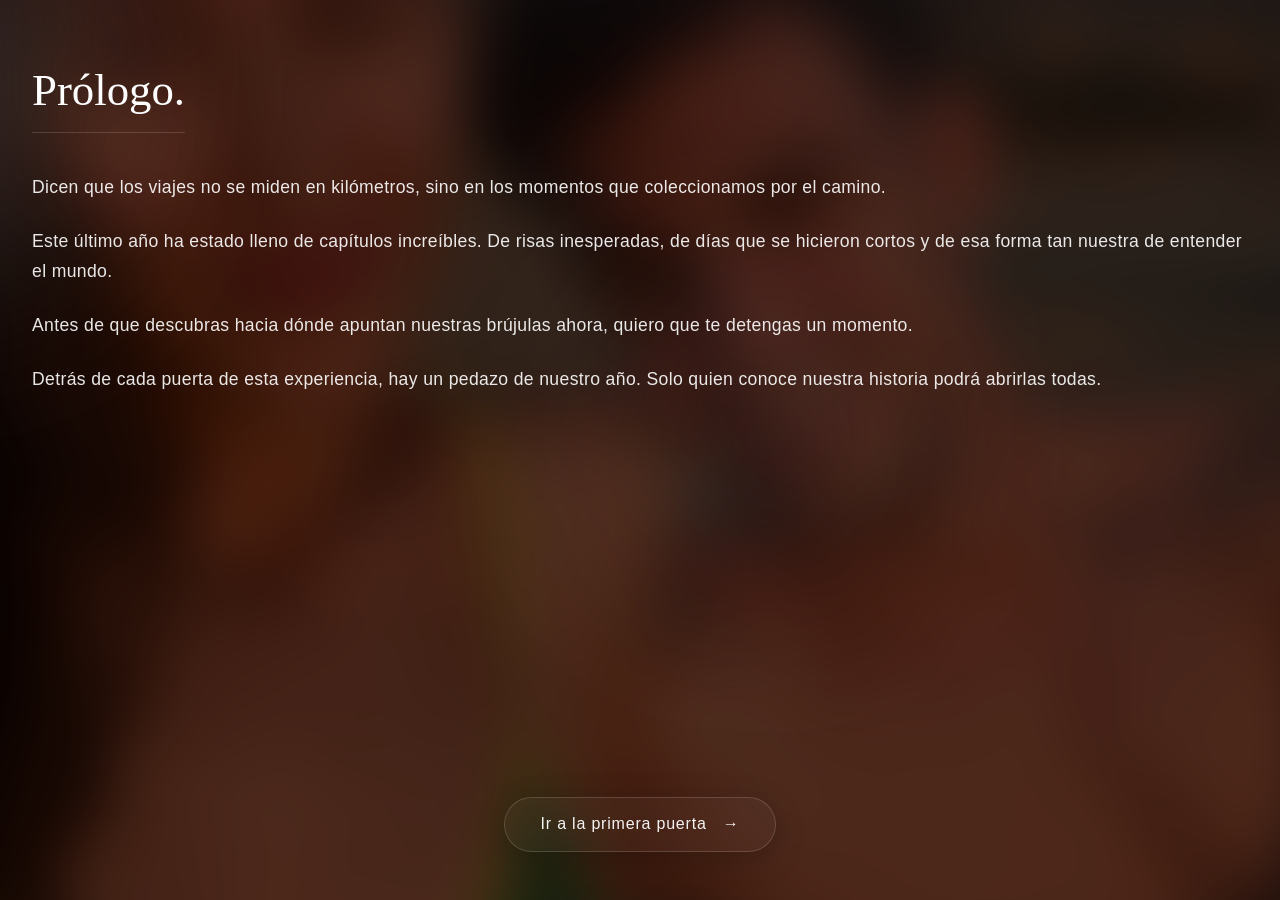
==== carta.html @ d42a5d88 "Gift" ====
<!DOCTYPE html>
<html lang="es">
<head>
    <meta charset="UTF-8">
    <meta name="viewport" content="width=device-width, initial-scale=1.0, viewport-fit=cover">
    <meta name="theme-color" content="#000000">
    <meta name="apple-mobile-web-app-capable" content="yes">
    <meta name="apple-mobile-web-app-status-bar-style" content="black-translucent">
    <title>Prólogo · Nuestra Historia</title>
    <link rel="stylesheet" href="style.css">
</head>
<body>
    <main id="app-carta" class="app-container">
        
        <!-- FOTOGRAFÍA DE FONDO (Con desenfoque extremo estilo cristal) -->
        <div class="landing-media blur-background" aria-hidden="true">
            <!-- Puedes usar la misma foto de la portada o una nueva -->
            <img class="landing-image" src="assets/photos/cover.jpg" alt="">
        </div>
        
        <div class="landing-base-dark opacity-heavy" aria-hidden="true"></div>

        <!-- LUCES AMBIENTALES -->
        <div class="ambient-lights" aria-hidden="true">
            <div class="light-blob light-1"></div>
            <div class="light-blob light-3"></div>
        </div>

        <!-- =================================================
             CONTENIDO DE LA CARTA
        ================================================== -->
        <section class="letter-section">
            
            <header class="letter-header animate-fade-in-up delay-1">
                <h1 class="letter-title">Prólogo.</h1>
            </header>

            <article class="letter-body">
                <p class="animate-fade-in-up delay-2">
                    Dicen que los viajes no se miden en kilómetros, sino en los momentos que coleccionamos por el camino.
                </p>
                <p class="animate-fade-in-up delay-3">
                    Este último año ha estado lleno de capítulos increíbles. De risas inesperadas, de días que se hicieron cortos y de esa forma tan nuestra de entender el mundo.
                </p>
                <p class="animate-fade-in-up delay-4">
                    Antes de que descubras hacia dónde apuntan nuestras brújulas ahora, quiero que te detengas un momento. 
                </p>
                <p class="animate-fade-in-up delay-5">
                    Detrás de cada puerta de esta experiencia, hay un pedazo de nuestro año. Solo quien conoce nuestra historia podrá abrirlas todas.
                </p>
            </article>

            <footer class="letter-footer animate-fade-in-up delay-6">
                <button id="btn-to-door1" class="continue-button" type="button">
                    <span class="continue-label">Ir a la primera puerta</span>
                    <span class="continue-arrow" aria-hidden="true">→</span>
                </button>
            </footer>

        </section>

    </main>

    <!-- ESTE ES EL SCRIPT INTEGRADO DIRECTAMENTE -->
    <script>
        document.addEventListener("DOMContentLoaded", () => {
            const btnToDoor1 = document.getElementById("btn-to-door1");
            const appContainer = document.getElementById("app-carta");

            if (btnToDoor1) {
                btnToDoor1.addEventListener("click", () => {
                    // Si el móvil tiene vibración, vibra un poquito
                    if (navigator.vibrate) navigator.vibrate(50);
                    
                    // Inicia la transición de salida a negro
                    appContainer.classList.add("fade-out");

                    // Espera 1.2 segundos (lo que dura el fundido) y salta a la Puerta 1
                    setTimeout(() => {
                        window.location.href = "puerta1.html";
                    }, 1200);
                });
            }
        });
    </script>
</body>
</html>
---- style.css ----
/* =================================================
   VARIABLES Y RESET (ESTÉTICA APPLE CLEAN)
================================================== */
:root {
    --color-text: #ffffff;
    --color-text-muted: rgba(255, 255, 255, 0.7);
    
    /* Luces atmosféricas limpias */
    --light-ice: rgba(255, 255, 255, 0.15);
    --light-silver: rgba(200, 210, 230, 0.12);
    --light-midnight: rgba(100, 130, 180, 0.15);
    
    --font-sans: -apple-system, BlinkMacSystemFont, "SF Pro Display", "Helvetica Neue", sans-serif;
    --font-serif: "Playfair Display", "Georgia", serif;
}

* {
    margin: 0;
    padding: 0;
    box-sizing: border-box;
}

body, html {
    width: 100%;
    height: 100%;
    background-color: #000;
    color: var(--color-text);
    font-family: var(--font-sans);
    overflow: hidden;
    -webkit-font-smoothing: antialiased; /* Suavizado de fuente Apple */
    -moz-osx-font-smoothing: grayscale;
}

/* =================================================
   PANTALLA DE PORTADA (LAYOUT)
================================================== */
.landing-screen {
    position: relative;
    width: 100%;
    height: 100vh;
    height: 100dvh;
    display: flex;
    flex-direction: column;
}

/* =================================================
   FONDOS Y EFECTOS
================================================== */
.landing-media {
    position: absolute;
    top: 0; left: 0; width: 100%; height: 100%;
    z-index: 1;
}

.landing-image {
    width: 100%; height: 100%;
    object-fit: cover;
    object-position: center;
    animation: slowZoom 30s ease-out forwards;
}

.landing-base-dark {
    position: absolute;
    top: 0; left: 0; width: 100%; height: 100%;
    background-color: rgba(0, 0, 0, 0.55); /* Ligeramente más oscuro para leer texto largo */
    z-index: 2;
}

/* --- LUCES AMBIENTALES ULTRA-CLEAN --- */
.ambient-lights {
    position: absolute;
    top: 0; left: 0; width: 100%; height: 100%;
    z-index: 3;
    overflow: hidden;
    pointer-events: none;
    mix-blend-mode: screen;
}

.light-blob {
    position: absolute;
    border-radius: 50%;
    filter: blur(100px);
    animation: drift 18s infinite alternate ease-in-out;
}

.light-1 { width: 350px; height: 350px; background: var(--light-ice); top: -10%; left: -20%; animation-delay: 0s; }
.light-2 { width: 450px; height: 450px; background: var(--light-midnight); bottom: -20%; right: -20%; animation-delay: -5s; animation-duration: 22s; }
.light-3 { width: 250px; height: 250px; background: var(--light-silver); top: 35%; left: 50%; animation-delay: -9s; animation-duration: 25s; }

/* Viñeta sutil en los bordes */
.landing-vignette {
    position: absolute;
    top: 0; left: 0; width: 100%; height: 100%;
    z-index: 5;
    background: radial-gradient(circle at center, transparent 30%, rgba(0,0,0,0.85) 150%);
}

/* =================================================
   CONTENIDO (TEXTOS Y BOTÓN)
================================================== */
.landing-content {
    position: relative;
    z-index: 10;
    display: flex;
    flex-direction: column;
    justify-content: space-between;
    height: 100%;
    padding: 4rem 1.5rem 3rem 1.5rem; /* Más aire */
}

/* Cabecera */
.landing-header { text-align: center; }

.landing-date {
    font-size: 0.75rem;
    letter-spacing: 0.4em;
    font-weight: 500;
    color: var(--color-text-muted);
    text-transform: uppercase;
}

/* Centro */
.landing-center {
    text-align: center;
    display: flex;
    flex-direction: column;
    gap: 1.5rem; /* Separación entre el título y el párrafo */
    padding: 0 1rem;
}

.landing-title {
    font-family: var(--font-serif);
    font-size: 4rem;
    font-weight: 400;
    line-height: 1.1;
    letter-spacing: -0.02em;
    color: #ffffff;
    text-shadow: 0 4px 30px rgba(255, 255, 255, 0.3);
}

.landing-message {
    font-size: 1.05rem;
    font-weight: 300;
    line-height: 1.6; /* Interlineado elegante */
    color: rgba(255, 255, 255, 0.85); /* Un blanco apenas apagado para leer bien */
    display: flex;
    flex-direction: column;
    gap: 0.8rem; /* Separación entre los párrafos */
}

/* Botón Glassmorphism Minimalista */
.landing-footer {
    display: flex;
    justify-content: center;
}

.continue-button {
    background: rgba(255, 255, 255, 0.03);
    backdrop-filter: blur(25px);
    -webkit-backdrop-filter: blur(25px);
    border: 0.5px solid rgba(255, 255, 255, 0.15);
    border-radius: 40px;
    padding: 1.1rem 2.2rem;
    color: rgba(255,255,255,0.95);
    font-size: 1rem;
    font-weight: 400;
    letter-spacing: 0.05em;
    display: flex;
    align-items: center;
    gap: 1rem;
    cursor: pointer;
    transition: all 0.4s cubic-bezier(0.25, 1, 0.5, 1);
    outline: none;
    box-shadow: 0 8px 32px rgba(0,0,0,0.2);
}

.continue-button:active {
    transform: scale(0.95);
    background: rgba(255, 255, 255, 0.08);
}

.continue-arrow {
    transition: transform 0.4s cubic-bezier(0.25, 1, 0.5, 1);
    font-weight: 300;
}

.continue-button:hover .continue-arrow {
    transform: translateX(6px);
}

/* =================================================
   SISTEMA DE ANIMACIONES ESCALONADAS
================================================== */
.animate-fade-in-up {
    opacity: 0;
    transform: translateY(20px);
    animation: fadeInUp 1.2s cubic-bezier(0.25, 1, 0.5, 1) forwards;
}

.delay-1 { animation-delay: 0.3s; }
.delay-2 { animation-delay: 0.7s; }
.delay-3 { animation-delay: 1.2s; }
.delay-4 { animation-delay: 1.8s; }

@keyframes fadeInUp {
    from { opacity: 0; filter: blur(4px); transform: translateY(20px); }
    to { opacity: 1; filter: blur(0); transform: translateY(0); }
}

@keyframes slowZoom {
    from { transform: scale(1); }
    to { transform: scale(1.1); }
}

@keyframes drift {
    0% { transform: translate(0, 0) scale(1); }
    33% { transform: translate(5%, 8%) scale(1.05); }
    66% { transform: translate(-5%, -5%) scale(0.95); }
    100% { transform: translate(3%, -8%) scale(1.02); }
}

/* Transición de salida JS */
.fade-out {
    opacity: 0 !important;
    transition: opacity 1.2s ease-out;
}

/* =================================================
   CLASES PARA CAMBIO DE PANTALLAS (NUEVO)
================================================== */
.hidden {
    display: none !important;
}

.fade-out-fast {
    opacity: 0 !important;
    filter: blur(10px);
    transition: opacity 0.8s ease-out, filter 0.8s ease-out;
}

/* =================================================
   PANTALLA DE LA CARTA (AÑADIR AL FINAL DEL CSS)
================================================== */
.app-container {
    width: 100%;
    height: 100vh;
    height: 100dvh;
    position: relative;
    overflow: hidden;
}

/* Efecto cristal ultra-difuminado para el fondo de la carta */
.blur-background {
    filter: blur(25px);
    transform: scale(1.1); /* Escalar para evitar bordes transparentes por el blur */
}

.opacity-heavy {
    background-color: rgba(0, 0, 0, 0.7) !important; /* Más oscuro para leer bien */
}

/* Estructura de la carta */
.letter-section {
    position: relative;
    z-index: 10;
    display: flex;
    flex-direction: column;
    height: 100%;
    padding: 4rem 1.5rem 3rem 1.5rem;
    overflow-y: auto; /* Permite scroll si la carta es muy larga en pantallas pequeñas */
}

/* Título de la carta */
.letter-header {
    margin-bottom: 2.5rem;
    text-align: left; /* Alineado a la izquierda para toque editorial */
    padding-left: 0.5rem;
}

.letter-title {
    font-family: var(--font-serif);
    font-size: 2.8rem;
    font-weight: 400;
    color: #ffffff;
    border-bottom: 1px solid rgba(255, 255, 255, 0.15);
    padding-bottom: 1rem;
    display: inline-block;
}

/* Cuerpo de la carta */
.letter-body {
    display: flex;
    flex-direction: column;
    gap: 1.5rem;
    padding: 0 0.5rem;
    flex-grow: 1; /* Empuja el botón hacia abajo */
}

.letter-body p {
    font-size: 1.1rem;
    font-weight: 300;
    line-height: 1.7;
    color: rgba(255, 255, 255, 0.9);
    letter-spacing: 0.02em;
}

/* Botón de la carta (centrado abajo) */
.letter-footer {
    display: flex;
    justify-content: center;
    padding-top: 2rem;
    margin-top: auto;
}

/* Delays adicionales para los párrafos */
.delay-5 { animation-delay: 2.2s; }
.delay-6 { animation-delay: 2.8s; }

/* =================================================
   ESTILOS DE LAS PUERTAS / ACERTIJOS (AÑADIR AL FINAL)
================================================== */

.door-section {
    position: relative;
    z-index: 10;
    display: flex;
    flex-direction: column;
    justify-content: center;
    height: 100%;
    padding: 3rem 1.5rem;
}

.door-content {
    text-align: center;
    margin-top: auto;
    margin-bottom: auto;
}

.door-number {
    font-size: 0.85rem;
    letter-spacing: 0.2em;
    color: var(--color-text-muted);
    text-transform: uppercase;
    margin-bottom: 1rem;
}

.door-title {
    font-family: var(--font-serif);
    font-size: 3rem;
    font-weight: 400;
    line-height: 1.1;
    color: #ffffff;
    margin-bottom: 2rem;
}

.door-question {
    font-size: 1.1rem;
    font-weight: 300;
    line-height: 1.5;
    color: rgba(255, 255, 255, 0.9);
    margin-bottom: 2.5rem;
    padding: 0 1rem;
}

/* El input estilo Apple */
.input-group {
    display: flex;
    flex-direction: column;
    align-items: center;
    gap: 0.8rem;
    width: 100%;
    max-width: 300px;
    margin: 0 auto;
}

.apple-input {
    width: 100%;
    background: rgba(255, 255, 255, 0.05);
    backdrop-filter: blur(15px);
    -webkit-backdrop-filter: blur(15px);
    border: 1px solid rgba(255, 255, 255, 0.3);
    border-radius: 12px;
    padding: 1rem;
    color: #ffffff;
    font-size: 1.1rem;
    text-align: center;
    font-family: var(--font-sans);
    outline: none;
    transition: all 0.3s ease;
}

.apple-input:focus {
    background: rgba(255, 255, 255, 0.1);
    border-color: rgba(255, 255, 255, 0.6);
    box-shadow: 0 0 15px rgba(255, 255, 255, 0.1);
}

.apple-input::placeholder {
    color: rgba(255, 255, 255, 0.4);
}

.error-text {
    font-size: 0.85rem;
    color: #ff6b6b; /* Un rojo coral suave */
    font-weight: 400;
    opacity: 0;
    transition: opacity 0.3s ease;
}

.error-text.show {
    opacity: 1;
}

/* Animación de error (Temblor) */
.shake {
    animation: shake-animation 0.4s cubic-bezier(.36,.07,.19,.97) both;
}

@keyframes shake-animation {
    10%, 90% { transform: translate3d(-1px, 0, 0); }
    20%, 80% { transform: translate3d(2px, 0, 0); }
    30%, 50%, 70% { transform: translate3d(-4px, 0, 0); }
    40%, 60% { transform: translate3d(4px, 0, 0); }
}

.door-footer {
    display: flex;
    justify-content: center;
    padding-bottom: 1rem;
}

/* Para la revelación */
.memory-text {
    font-size: 1.05rem;
    font-weight: 300;
    line-height: 1.6;
    color: #ffffff;
    padding: 1.5rem;
    background: rgba(0, 0, 0, 0.4);
    backdrop-filter: blur(10px);
    border-radius: 16px;
    border: 1px solid rgba(255, 255, 255, 0.1);
    margin-top: 1rem;
}

/* Clases para transiciones mágicas de fondo */
.transition-blur {
    transition: filter 1.5s ease-out;
}

.transition-opacity {
    transition: background-color 1.5s ease-out;
}

.unblurred {
    filter: blur(0px) !important;
}

.opacity-light {
    background-color: rgba(0, 0, 0, 0.2) !important; /* Deja ver la foto perfecta */
}

/* =================================================
   PANTALLA: CINE INMERSIVO ONÍRICO (LAYOUTS HORIZONTALES Y FUNDIDOS)
================================================== */
.memory-screen {
    position: absolute;
    top: 0; left: 0; width: 100%; height: 100%;
    z-index: 20;
    overflow: hidden; 
    background-color: #000;
    animation: fadeIn 1s ease-in forwards;
}

.dynamic-media-container {
    position: absolute;
    top: 0; left: 0; width: 100%; height: 100%;
    z-index: 1;
}

.media-layer {
    position: absolute;
    top: 0; left: 0; width: 100%; height: 100%;
    transition: opacity 2.5s ease-in-out; 
}

.layer-active { opacity: 1; z-index: 2; }
.layer-hidden { opacity: 0; z-index: 1; }

/* Base de la cuadrícula geométrica */
.layout-grid {
    width: 100%; height: 100%;
    display: grid; gap: 0;
    background-color: #000;
}

/* =====================================
   NUEVOS LAYOUTS (SOLO HORIZONTALES)
   ===================================== */
/* 3 Fotos: 1 ancha arriba, 2 abajo (mitad y mitad) */
.layout-3 { grid-template-columns: 1fr 1fr; grid-template-rows: 55% 45%; }
.layout-3 .item-0 { grid-column: 1 / 3; }

/* 3 Fotos Alt: 2 arriba (mitad y mitad), 1 ancha abajo */
.layout-3-alt1 { grid-template-columns: 1fr 1fr; grid-template-rows: 45% 55%; }
.layout-3-alt1 .item-2 { grid-column: 1 / 3; }

/* 2 Fotos: 1 ancha arriba, 1 ancha abajo */
.layout-2 { grid-template-columns: 1fr; grid-template-rows: 50% 50%; }
.layout-2 .item-0, .layout-2 .item-1 { grid-column: 1 / 2; }


/* =====================================
   EFECTO DE FUNDIDO EN BORDES (TRANSPARENCIA TRASLÚCIDA)
   ===================================== */
.media-wrapper {
    position: relative;
    width: 100%;
    height: 100%;
    overflow: hidden;
    /* MAGIA: Hace que los bordes de la foto se vuelvan transparentes suavemente */
    -webkit-mask-image: radial-gradient(ellipse 98% 98% at 50% 50%, black 80%, transparent 100%);
    mask-image: radial-gradient(ellipse 98% 98% at 50% 50%, black 80%, transparent 100%);
}

.media-fit {
    width: 100%; height: 100%;
    object-fit: cover; 
    display: block;
}

.edge-blend {
    position: absolute;
    top: 0; left: 0; width: 100%; height: 100%;
    /* Quitamos el humo negro y ponemos un brillo de cristal traslúcido hiper sutil */
    box-shadow: inset 0 0 20px rgba(255, 255, 255, 0.08); 
    pointer-events: none;
    z-index: 2;
}

/* =====================================
   CAPAS DE TEXTO Y SUPERPOSICIÓN
   ===================================== */
.media-overlay {
    position: absolute;
    top: 0; left: 0; width: 100%; height: 100%;
    background: linear-gradient(
        to bottom, 
        rgba(0,0,0,0.6) 0%, 
        transparent 30%, 
        transparent 60%, 
        rgba(0,0,0,0.85) 100%
    );
    z-index: 10;
    pointer-events: none;
}

.memory-content {
    position: relative;
    z-index: 20;
    display: flex; flex-direction: column;
    height: 100%; padding: 3rem 1.5rem;
}

.text-transition {
    transition: opacity 0.8s ease-in-out;
}

/* =================================================
   PUERTA 2: ESTÉTICA DE CONCIERTO EXAGERADA
================================================== */
/* Luces de neón más opacas y saturadas */
.concert-lights .neon-1 {
    background: rgba(192, 132, 252, 0.45); /* Morado potente */
    width: 450px; height: 450px;
    top: -15%; right: -25%;
    filter: blur(80px);
}
.concert-lights .neon-2 {
    background: rgba(56, 189, 248, 0.4); /* Azul cian eléctrico */
    width: 350px; height: 350px;
    bottom: -15%; left: -20%;
    filter: blur(70px);
}
.concert-lights .neon-3 {
    background: rgba(225, 29, 72, 0.35); /* Rojo rosado fuerte */
    width: 300px; height: 300px;
    top: 40%; left: 35%;
    filter: blur(80px);
}

/* Animaciones de pulso al ritmo de la música para los neones */
.pulse-fast { animation: concertPulse 3s infinite alternate ease-in-out; }
.pulse-slow { animation: concertPulse 5s infinite alternate ease-in-out; }

@keyframes concertPulse {
    0% { transform: scale(0.9) translate(0, 0); opacity: 0.7; }
    50% { transform: scale(1.1) translate(5%, -5%); opacity: 1; }
    100% { transform: scale(0.95) translate(-5%, 5%); opacity: 0.8; }
}

/* Efecto Láser / Focos cruzando la pantalla */
.laser-beam {
    position: absolute;
    width: 250%;
    height: 40px;
    background: linear-gradient(90deg, transparent, rgba(255,255,255,0.4), rgba(192,132,252,0.8), transparent);
    filter: blur(8px);
    mix-blend-mode: screen;
    opacity: 0;
    pointer-events: none;
    z-index: 4;
}

.beam-1 {
    top: 20%; left: -50%;
    transform: rotate(35deg);
    animation: sweepLaser 7s infinite ease-in-out;
}

.beam-2 {
    bottom: 30%; right: -50%;
    background: linear-gradient(90deg, transparent, rgba(255,255,255,0.4), rgba(56,189,248,0.8), transparent);
    transform: rotate(-45deg);
    animation: sweepLaser 9s infinite ease-in-out reverse;
}

@keyframes sweepLaser {
    0% { transform: translateY(-400px) rotate(35deg); opacity: 0; }
    30% { opacity: 0.8; }
    70% { opacity: 0.6; }
    100% { transform: translateY(600px) rotate(35deg); opacity: 0; }
}

/* Botón y campo de texto brillando */
.neon-input {
    background: rgba(255, 255, 255, 0.1) !important;
    border: 1px solid rgba(192, 132, 252, 0.4) !important;
    box-shadow: 0 0 20px rgba(192, 132, 252, 0.2);
}
.neon-input:focus {
    border-color: rgba(192, 132, 252, 1) !important;
    box-shadow: 0 0 25px rgba(192, 132, 252, 0.5) !important;
}

.neon-button {
    background: rgba(192, 132, 252, 0.15) !important;
    border-color: rgba(192, 132, 252, 0.5) !important;
    box-shadow: 0 0 20px rgba(192, 132, 252, 0.3) !important;
}
.neon-button:hover, .neon-button:active {
    background: rgba(192, 132, 252, 0.3) !important;
    box-shadow: 0 0 30px rgba(192, 132, 252, 0.6) !important;
}

/* Animación de flash (fogonazo) */
.flash-overlay {
    position: absolute;
    top: 0; left: 0; width: 100%; height: 100%;
    background-color: white;
    z-index: 50; 
    pointer-events: none;
    opacity: 0;
}
.flash-animation { animation: strobeLight 0.8s ease-out forwards; }
@keyframes strobeLight {
    0% { opacity: 0; }
    10% { opacity: 1; }
    30% { opacity: 0; }
    40% { opacity: 0.8; }
    100% { opacity: 0; }
}

/* =================================================
   PUERTA 3: ESTÉTICA DE VUELO / RADAR LIDAR
================================================== */
/* Línea de escaneo láser (baja y sube) */
.lidar-scanner {
    position: absolute;
    top: 0; left: 0; width: 100%; height: 2px;
    background: rgba(74, 222, 128, 0.8);
    box-shadow: 0 0 15px rgba(74, 222, 128, 1);
    z-index: 5;
    animation: scanLine 4s infinite linear;
    pointer-events: none;
}

@keyframes scanLine {
    0% { transform: translateY(0); opacity: 0; }
    10% { opacity: 1; }
    90% { opacity: 1; }
    100% { transform: translateY(100vh); opacity: 0; }
}

/* Cruz central tipo mira / cámara */
.hud-crosshair {
    position: absolute;
    top: 50%; left: 50%;
    transform: translate(-50%, -50%);
    width: 200px; height: 200px;
    border: 1px solid rgba(74, 222, 128, 0.2);
    border-radius: 50%;
    z-index: 4;
    pointer-events: none;
}
.hud-crosshair::before, .hud-crosshair::after {
    content: ''; position: absolute; background: rgba(74, 222, 128, 0.4);
}
.hud-crosshair::before { top: 50%; left: -20px; right: -20px; height: 1px; }
.hud-crosshair::after { left: 50%; top: -20px; bottom: -20px; width: 1px; }

/* Datos de vuelo en las esquinas */
.hud-data {
    position: absolute;
    font-family: monospace;
    color: rgba(74, 222, 128, 0.6);
    font-size: 0.85rem;
    z-index: 4;
    pointer-events: none;
}
.top-left { top: 2rem; left: 1.5rem; }
.top-right { top: 2rem; right: 1.5rem; text-align: right; }

/* Input tipo terminal verde */
.hud-input {
    background: rgba(0, 20, 0, 0.4) !important;
    border: 1px solid rgba(74, 222, 128, 0.5) !important;
    color: #4ade80 !important;
    font-family: monospace !important;
    border-radius: 4px !important; /* Más cuadrado, menos Apple */
}
.hud-input:focus {
    border-color: rgba(74, 222, 128, 1) !important;
    box-shadow: 0 0 15px rgba(74, 222, 128, 0.3) !important;
}
.hud-input::placeholder { color: rgba(74, 222, 128, 0.4) !important; }

/* Botón terminal */
.hud-button {
    background: rgba(74, 222, 128, 0.1) !important;
    border: 1px solid rgba(74, 222, 128, 0.5) !important;
    border-radius: 4px !important;
    color: #4ade80 !important;
}
.hud-button:hover, .hud-button:active {
    background: rgba(74, 222, 128, 0.3) !important;
}  

/* =================================================
   PUERTA 4: LA CARTA (MENÚ CLANDESTINO BURDEOS)
================================================== */

/* Fondo Burdeos elegante (Degradado radial estilo vino tinto) */
.menu-screen {
    position: absolute;
    top: 0; left: 0; width: 100%; height: 100%;
    z-index: 20;
    overflow-y: auto;
    -webkit-overflow-scrolling: touch; 
    /* El degradado mágico */
    background: radial-gradient(circle at top center, #380b18 0%, #17040a 50%, #050102 100%);
    animation: slideUpFade 1s cubic-bezier(0.25, 1, 0.5, 1) forwards;
}

.menu-paper {
    max-width: 600px;
    margin: 0 auto;
    padding: 3rem 0;
    color: #f8f9fa;
}

/* Cabecera del menú */
.menu-header { text-align: center; padding: 0 2rem; margin-bottom: 3rem; }
.menu-year { color: #d4af37; letter-spacing: 0.25em; font-size: 0.85rem; margin-bottom: 0.5rem; }
.menu-main-title { font-family: var(--font-serif); font-size: 3rem; font-weight: 400; color: #ffffff; }
.menu-divider { height: 1px; width: 60px; background-color: #d4af37; margin: 1.5rem auto; }
.menu-intro { font-weight: 300; font-size: 1.1rem; color: rgba(255,255,255,0.8); line-height: 1.6; }

/* Platos (Tiempos) */
.menu-course {
    margin-bottom: 3.5rem;
    border-bottom: 1px solid rgba(212, 175, 55, 0.2);
    padding-bottom: 2rem;
}
.course-title {
    font-family: var(--font-serif); font-style: italic;
    color: #d4af37; font-size: 1.8rem; font-weight: 400;
    text-align: center; margin-bottom: 2.5rem;
}

/* =================================================
   NUEVO: INTERFAZ DE PLATOS BLOQUEADOS (DILEMA A/B)
================================================== */
.course-lock {
    background: rgba(0, 0, 0, 0.3);
    border: 1px solid rgba(212, 175, 55, 0.2);
    border-radius: 8px;
    padding: 2.5rem 1.5rem;
    margin: 0 1.5rem 2rem 1.5rem;
    text-align: center;
    backdrop-filter: blur(10px);
    transition: opacity 0.4s ease;
}

.lock-question {
    color: rgba(255, 255, 255, 0.9);
    font-size: 1.05rem;
    font-weight: 300;
    line-height: 1.5;
    margin-bottom: 1.5rem;
    font-style: italic;
}

.dilemma-buttons {
    display: flex;
    flex-direction: column;
    gap: 1rem;
    justify-content: center;
}

/* En pantallas más grandes, los botones se ponen uno al lado del otro */
@media (min-width: 400px) {
    .dilemma-buttons {
        flex-direction: row;
    }
}

.dilemma-btn {
    background: rgba(212, 175, 55, 0.05);
    border: 1px solid rgba(212, 175, 55, 0.4);
    color: #d4af37;
    padding: 0.9rem 1.2rem;
    border-radius: 4px;
    font-family: var(--font-serif);
    font-size: 1.05rem;
    cursor: pointer;
    transition: all 0.3s ease;
    flex: 1;
}

.dilemma-btn:active {
    background: rgba(212, 175, 55, 0.2);
    transform: scale(0.95);
}

.mini-error {
    color: #ef4444; 
    font-size: 0.85rem; 
    margin-top: 1.2rem;
}

/* =================================================
   ESTÉTICA DEL MENÚ YA DESBLOQUEADO
================================================== */
.restaurant-item { margin-bottom: 3rem; }
.rest-name {
    font-family: var(--font-sans); font-size: 1.1rem; font-weight: 400;
    letter-spacing: 0.15em; text-transform: uppercase;
    color: #ffffff; margin-bottom: 1rem; padding: 0 1.5rem;
    border-left: 3px solid #d4af37; margin-left: 1.5rem;
}

.horizontal-gallery {
    display: flex; overflow-x: auto; gap: 1rem;
    padding: 0 1.5rem 1.5rem 1.5rem;
    scroll-snap-type: x mandatory; scrollbar-width: none;
}
.horizontal-gallery::-webkit-scrollbar { display: none; }

.rest-photo {
    flex: 0 0 85%; height: 280px; object-fit: cover;
    border-radius: 8px; scroll-snap-align: center;
    border: 1px solid rgba(212, 175, 55, 0.15);
    box-shadow: 0 10px 20px rgba(0,0,0,0.4);
}
.single-photo { flex: 0 0 100%; }

.menu-bottom-footer { display: flex; justify-content: center; padding: 2rem 0 4rem 0; }

/* =================================================
   DESENFOQUE LIGERO (PARA LEER TEXTOS SOBRE FOTOS)
================================================== */
.light-blur {
    filter: blur(5px) !important;
    transform: scale(1.05); /* Escala un pelín para que no queden bordes blancos en los lados por culpa del blur */
}

/* =================================================
   PUERTA 5: ESTÉTICA WELLNESS PREMIUM (Elegante & Deportiva)
================================================== */
/* Luces suaves y profundas (Teal, Aguamarina y Azul Marino) */
.wellness-lights .well-1 {
    background: rgba(45, 212, 191, 0.25); /* Aguamarina elegante */
    width: 450px; height: 450px;
    top: -15%; right: -20%;
    filter: blur(80px);
    animation-duration: 15s;
}
.wellness-lights .well-2 {
    background: rgba(15, 118, 110, 0.35); /* Teal oscuro profundo */
    width: 350px; height: 350px;
    bottom: -10%; left: -15%;
    filter: blur(90px);
    animation-duration: 18s;
}

/* Input estilo cristal pulido (Glassmorphism sutil) */
.wellness-input {
    background: rgba(255, 255, 255, 0.03) !important;
    border: 1px solid rgba(45, 212, 191, 0.3) !important;
    border-radius: 30px !important; 
    color: #ffffff !important;
    font-family: var(--font-sans) !important;
    font-weight: 300 !important;
    letter-spacing: 0.05em;
    padding: 1.1rem !important;
    text-align: center;
    backdrop-filter: blur(20px);
}
.wellness-input:focus {
    border-color: rgba(45, 212, 191, 0.8) !important;
    box-shadow: 0 0 20px rgba(45, 212, 191, 0.2) !important;
    background: rgba(255, 255, 255, 0.06) !important;
}
.wellness-input::placeholder { color: rgba(255, 255, 255, 0.4) !important; }

/* Botón elegante y sutil (Minimalista) */
.wellness-button {
    background: rgba(45, 212, 191, 0.05) !important;
    border: 1px solid rgba(45, 212, 191, 0.4) !important;
    border-radius: 40px !important;
    color: #99f6e4 !important;
    font-family: var(--font-sans) !important;
    font-weight: 400 !important;
    text-transform: uppercase;
    letter-spacing: 0.15em;
    padding: 1rem 2.5rem !important;
    transition: all 0.4s ease !important;
    backdrop-filter: blur(10px);
}
.wellness-button:hover, .wellness-button:active {
    background: rgba(45, 212, 191, 0.15) !important;
    border-color: rgba(45, 212, 191, 0.8) !important;
    transform: translateY(-2px) scale(0.98) !important;
    color: #ffffff !important;
}

/* =================================================
   EL GRAN FINAL (BILLETE DE AVIÓN Y ÁLBUM)
================================================== */

/* Luces Doradas Mágicas */
.final-lights .finale-1 {
    background: rgba(251, 191, 36, 0.25); /* Dorado cálido */
    width: 450px; height: 450px;
    top: -10%; left: -20%;
    filter: blur(90px);
    animation-duration: 15s;
}
.final-lights .finale-2 {
    background: rgba(255, 255, 255, 0.15); /* Blanco brillante */
    width: 350px; height: 350px;
    bottom: -10%; right: -15%;
    filter: blur(80px);
    animation-duration: 20s;
}

/* Caja de Pistas (Hint Box) */
.clue-container {
    background: rgba(255, 255, 255, 0.05);
    border: 1px solid rgba(251, 191, 36, 0.3);
    border-radius: 12px;
    padding: 1.5rem;
    margin-top: 2rem;
    text-align: center;
    backdrop-filter: blur(10px);
}
.clue-text {
    color: #fde68a;
    font-size: 1rem;
    font-weight: 300;
    line-height: 1.5;
    margin-bottom: 1.5rem;
    transition: opacity 0.3s ease;
    min-height: 3rem; /* Para que no salte mucho la interfaz al cambiar la frase */
}
.btn-clue {
    background: rgba(251, 191, 36, 0.15);
    border: 1px solid rgba(251, 191, 36, 0.6);
    color: #fbbf24;
    padding: 0.6rem 1.5rem;
    border-radius: 20px;
    font-family: var(--font-sans);
    font-weight: 400;
    letter-spacing: 0.05em;
    cursor: pointer;
    transition: background 0.3s ease;
}
.btn-clue:active { background: rgba(251, 191, 36, 0.4); }

/* Inputs Finales */
.finale-input {
    background: transparent !important;
    border: none !important;
    border-bottom: 2px solid rgba(251, 191, 36, 0.5) !important;
    border-radius: 0 !important;
    color: #fbbf24 !important;
    font-family: var(--font-serif) !important;
    font-size: 1.5rem !important;
    text-align: center;
}
.finale-input:focus { border-bottom-color: #fbbf24 !important; }
.finale-input::placeholder { color: rgba(251, 191, 36, 0.3) !important; }

.finale-button {
    background: #fbbf24 !important;
    border: none !important;
    border-radius: 30px !important;
    color: #000 !important;
    font-family: var(--font-sans) !important;
    font-weight: 600 !important;
    text-transform: uppercase;
    letter-spacing: 0.15em;
}

.final-scroll-content {
    max-width: 600px;
    margin: 0 auto;
    padding: 4rem 1.5rem;
}

/* El Billete de Avión estilo Boarding Pass */
.boarding-pass {
    background: #ffffff;
    border-radius: 16px;
    overflow: hidden;
    box-shadow: 0 20px 40px rgba(251, 191, 36, 0.15);
    margin-bottom: 4rem;
}
.bp-header {
    background: #000000;
    color: #ffffff;
    padding: 1.2rem;
    display: flex;
    justify-content: space-between;
    font-family: var(--font-sans);
    font-size: 0.85rem;
    font-weight: 600;
    letter-spacing: 0.1em;
}
.bp-body {
    padding: 2rem 1.5rem;
    color: #1a1a1a;
}
.route {
    display: flex;
    justify-content: space-between;
    align-items: center;
    border-bottom: 2px dashed #e5e7eb;
    padding-bottom: 1.5rem;
    margin-bottom: 1.5rem;
}
.city h2 {
    font-size: 3rem;
    font-weight: 800;
    color: #000;
    margin: 0;
    line-height: 1;
}
.city p {
    font-size: 0.9rem;
    color: #6b7280;
    text-transform: uppercase;
    letter-spacing: 0.1em;
    margin-top: 0.5rem;
}
.city:last-child { text-align: right; }
.plane-icon { font-size: 2rem; color: #fbbf24; }

.details { display: grid; grid-template-columns: 1fr; gap: 1rem; }
.detail-item { display: flex; flex-direction: column; }
.detail-item .label { font-size: 0.75rem; color: #6b7280; text-transform: uppercase; letter-spacing: 0.1em; margin-bottom: 0.3rem; }
.detail-item .value { font-size: 1.1rem; font-weight: 600; color: #000; }

.bp-footer {
    background: #f3f4f6;
    padding: 1.5rem;
    text-align: center;
}
.barcode { font-family: 'Courier New', Courier, monospace; font-size: 2rem; letter-spacing: -2px; color: #000; margin-bottom: 0.5rem; }
.bp-footer p { font-size: 0.75rem; color: #6b7280; letter-spacing: 0.2em; font-weight: 600; }


/* Sección de Tomas Falsas */
.bloopers-title {
    font-family: var(--font-serif);
    font-size: 2.5rem;
    color: #fbbf24;
    text-align: center;
    margin-bottom: 0.5rem;
}
.bloopers-subtitle {
    text-align: center;
    color: rgba(255,255,255,0.7);
    font-weight: 300;
    margin-bottom: 2rem;
}

/* Carta Final */
.final-letter {
    margin-top: 4rem;
    padding: 0 1rem;
    text-align: center;
}
.final-letter p {
    color: rgba(255,255,255,0.9);
    font-family: var(--font-serif);
    font-size: 1.25rem;
    font-weight: 300;
    line-height: 1.8;
    margin-bottom: 1.5rem;
}
.final-letter .signature {
    margin-top: 3rem;
    color: #fbbf24;
    font-style: italic;
    font-size: 1.5rem;
}

/* =================================================
   LA CAJA FUERTE (CÓDIGO PIN)
================================================== */
.riddles-container {
    background: rgba(251, 191, 36, 0.05);
    padding: 1.5rem;
    border-radius: 12px;
    margin-top: 2rem;
    border-left: 3px solid #fbbf24;
    text-align: left;
}
.riddles-container p {
    color: rgba(255, 255, 255, 0.85);
    font-size: 0.95rem;
    margin-bottom: 1rem;
    line-height: 1.5;
}
.riddles-container p:last-child {
    margin-bottom: 0;
}
.riddles-container strong {
    color: #fbbf24;
    margin-right: 0.5rem;
}

.pin-group {
    display: flex;
    justify-content: center;
    gap: 1rem;
    margin-top: 2rem;
}
.pin-input {
    width: 60px;
    height: 70px;
    font-size: 2.5rem;
    text-align: center;
    background: rgba(255, 255, 255, 0.05);
    border: 1px solid rgba(251, 191, 36, 0.4);
    border-radius: 12px;
    color: #fbbf24;
    font-family: var(--font-serif);
    transition: all 0.3s ease;
    /* Quitar las flechitas de subir/bajar número en navegadores */
    -moz-appearance: textfield;
}
.pin-input::-webkit-outer-spin-button,
.pin-input::-webkit-inner-spin-button {
    -webkit-appearance: none;
    margin: 0;
}
.pin-input:focus {
    border-color: #fbbf24;
    background: rgba(251, 191, 36, 0.1);
    box-shadow: 0 0 20px rgba(251, 191, 36, 0.3);
    outline: none;
    transform: translateY(-5px);
}
.pin-input::placeholder {
    color: rgba(251, 191, 36, 0.2);
}

/* =================================================
   EL GRAN FINAL (OBSIDIANA, APPLE, CRISTAL)
================================================== */

/* Luces sutiles plata y cristal (Más grandes y difusas) */
.mystic-lights .mystic-1 {
    background: rgba(255, 255, 255, 0.08); 
    width: 600px; height: 600px;
    top: -10%; left: -20%;
    filter: blur(120px);
    animation-duration: 20s;
}
.mystic-lights .mystic-2 {
    background: rgba(212, 225, 240, 0.06); 
    width: 500px; height: 500px;
    bottom: -10%; right: -15%;
    filter: blur(140px);
    animation-duration: 25s;
}

/* Tipografías elegantes */
.mystic-accent {
    color: rgba(255, 255, 255, 0.5);
    font-weight: 400;
    letter-spacing: 0.3em;
    font-size: 0.85rem;
}
.mystic-title {
    font-family: var(--font-serif);
    font-size: 3.5rem;
    font-weight: 300;
    color: #ffffff;
    margin-bottom: 1.5rem;
    letter-spacing: -0.02em;
    text-shadow: 0 4px 20px rgba(0,0,0,0.5);
}
.mystic-text {
    font-weight: 300;
    font-size: 1.15rem;
    color: rgba(255,255,255,0.85);
    line-height: 1.7;
}

/* Input individual enorme y minimalista */
.mystic-input-group {
    margin-top: 3rem;
    text-align: center;
    position: relative;
}
.mystic-single-input {
    background: transparent !important;
    border: none !important;
    border-bottom: 2px solid rgba(255, 255, 255, 0.2) !important;
    border-radius: 0 !important;
    color: #ffffff !important;
    font-family: var(--font-serif) !important;
    font-size: 4.5rem !important;
    font-weight: 300 !important;
    text-align: center;
    width: 120px;
    padding: 0 0 10px 0 !important;
    transition: all 0.4s ease;
    -moz-appearance: textfield;
}
.mystic-single-input::-webkit-outer-spin-button,
.mystic-single-input::-webkit-inner-spin-button {
    -webkit-appearance: none;
    margin: 0;
}
.mystic-single-input:focus {
    border-bottom-color: #ffffff !important;
    box-shadow: 0 15px 15px -15px rgba(255, 255, 255, 0.4) !important;
    outline: none;
}
.mystic-single-input::placeholder { color: rgba(255, 255, 255, 0.1) !important; }

/* ANIMACIONES DE ÉXITO Y ERROR */
.mystic-error {
    color: #fca5a5;
    font-weight: 300;
    letter-spacing: 0.05em;
    margin-top: 1.5rem;
}
.mystic-success-msg {
    color: #d4af37; /* Dorado muy suave */
    font-family: var(--font-serif);
    font-weight: 300;
    font-style: italic;
    font-size: 1.2rem;
    letter-spacing: 0.1em;
    margin-top: 1.5rem;
    text-shadow: 0 0 10px rgba(212, 175, 55, 0.3);
}
.mystic-input-success {
    color: #d4af37 !important;
    border-bottom-color: #d4af37 !important;
    text-shadow: 0 0 20px rgba(212, 175, 55, 0.5) !important;
    box-shadow: 0 15px 15px -15px rgba(212, 175, 55, 0.3) !important;
}

/* Botón elegante estilo cristal */
.mystic-button {
    background: rgba(255, 255, 255, 0.08) !important;
    border: 1px solid rgba(255, 255, 255, 0.15) !important;
    border-radius: 40px !important;
    color: #ffffff !important;
    font-family: var(--font-sans) !important;
    font-weight: 300 !important;
    text-transform: uppercase;
    letter-spacing: 0.15em;
    padding: 1.2rem 3.5rem !important;
    backdrop-filter: blur(15px);
    transition: all 0.4s ease !important;
}
.mystic-button:hover, .mystic-button:active {
    background: rgba(255, 255, 255, 0.15) !important;
    border-color: rgba(255, 255, 255, 0.4) !important;
    transform: scale(0.98);
}

/* ANIMACIÓN DEL CÓDIGO FINAL 537 */
.final-code-display {
    display: flex;
    justify-content: center;
    gap: 1.5rem;
    margin-bottom: 3rem;
}
.code-slot {
    font-family: var(--font-serif);
    font-size: 5.5rem;
    font-weight: 300;
    color: rgba(255, 255, 255, 0.05); /* Empieza casi invisible */
    transition: all 0.8s cubic-bezier(0.25, 1, 0.5, 1);
}
.glow-number {
    color: #ffffff;
    text-shadow: 0 0 35px rgba(255, 255, 255, 0.9);
    transform: scale(1.1);
}
.mystic-success {
    font-family: var(--font-sans);
    font-weight: 300;
    letter-spacing: 0.3em;
    color: #d4af37;
    font-size: 1.2rem;
    text-align: center;
}

/* =================================================
   FONDO PREMIUM ANIMADO Y TEXTURA CINEMATOGRÁFICA
================================================== */
.mystic-premium-bg {
    /* Un degradado oscuro y rico (Azul medianoche, Negro Carbón, Ciruela muy oscuro) */
    background: linear-gradient(135deg, #090c15 0%, #161224 50%, #05070a 100%);
    background-size: 200% 200%;
    animation: premiumBreathing 18s ease-in-out infinite;
    position: relative;
    overflow: hidden;
}

/* Animación que mueve los colores lentamente de un lado a otro */
@keyframes premiumBreathing {
    0% { background-position: 0% 50%; }
    50% { background-position: 100% 50%; }
    100% { background-position: 0% 50%; }
}

/* El ruido (Grain) que le da ese aspecto mate carísimo */
.noise-overlay {
    position: absolute;
    top: 0; left: 0; width: 100%; height: 100%;
    /* Generamos ruido blanco usando SVG directamente en CSS */
    background-image: url("data:image/svg+xml,%3Csvg viewBox='0 0 200 200' xmlns='http://www.w3.org/2000/svg'%3E%3Cfilter id='noiseFilter'%3E%3CfeTurbulence type='fractalNoise' baseFrequency='0.85' numOctaves='3' stitchTiles='stitch'/%3E%3C/filter%3E%3Crect width='100%25' height='100%25' filter='url(%23noiseFilter)'/%3E%3C/svg%3E");
    opacity: 0.05; /* Súper sutil, apenas un 5% de opacidad */
    pointer-events: none; /* Para que no moleste al tocar los botones */
    z-index: 2; /* Por encima del fondo pero por debajo del cristal y el texto */
}

/* =================================================
   INTERFAZ DE PISTAS (OPORTO)
================================================== */
.mystic-clue-box {
    background: rgba(255, 255, 255, 0.03);
    border: 1px solid rgba(255, 255, 255, 0.1);
    border-radius: 16px;
    padding: 1.5rem;
    margin-top: 2rem;
    backdrop-filter: blur(15px);
    text-align: center;
}
.mystic-clue-text {
    color: #d4af37; /* Dorado muy elegante para las pistas */
    font-family: var(--font-serif);
    font-style: italic;
    font-size: 1.15rem;
    font-weight: 300;
    margin-bottom: 1.5rem;
    min-height: 3.5rem; /* Evita que la caja salte de tamaño al cambiar texto */
    transition: opacity 0.3s ease;
}

/* Input de texto elegante para escribir "Oporto" */
.mystic-text-input {
    background: transparent !important;
    border: none !important;
    border-bottom: 1px solid rgba(255, 255, 255, 0.3) !important;
    border-radius: 0 !important;
    color: #ffffff !important;
    font-family: var(--font-sans) !important;
    font-size: 1.5rem !important;
    font-weight: 300 !important;
    text-align: center;
    width: 80%;
    padding: 0.5rem !important;
    transition: all 0.4s ease;
}
.mystic-text-input:focus {
    border-bottom-color: #ffffff !important;
    box-shadow: 0 10px 10px -10px rgba(255, 255, 255, 0.4) !important;
    outline: none;
}
.mystic-text-input::placeholder {
    color: rgba(255, 255, 255, 0.15) !important;
}

/* =================================================
   INTERFAZ SIN SCROLL Y PISTAS COMPACTAS (OPORTO)
================================================== */
/* Forzar que la sección ocupe exacto el alto de la pantalla */
.no-scroll-stage {
    height: 100vh;
    height: 100dvh; /* Soporte moderno para móviles */
    overflow: hidden;
    display: flex;
    flex-direction: column;
}

.flex-compact {
    flex: 1;
    display: flex;
    flex-direction: column;
    justify-content: center;
    padding-top: 1rem;
    padding-bottom: 1rem;
}

.compact-footer {
    padding-bottom: 2rem; /* Menos padding abajo */
}

.mystic-clue-box {
    background: rgba(255, 255, 255, 0.03);
    border: 1px solid rgba(255, 255, 255, 0.1);
    border-radius: 16px;
    padding: 1.2rem;
    margin-top: 1rem;
    backdrop-filter: blur(15px);
    text-align: center;
}
.mystic-clue-text {
    color: #d4af37; 
    font-family: var(--font-serif);
    font-style: italic;
    font-size: 1.05rem; /* Un pelín más pequeño para que quepa bien */
    font-weight: 300;
    margin-bottom: 1rem;
    min-height: 3rem; 
    transition: opacity 0.3s ease;
    line-height: 1.4;
}

.clue-btn-compact {
    padding: 0.7rem 1.8rem !important;
    font-size: 0.85rem !important;
}

.compact-input {
    margin-top: 1.5rem !important;
}

.mystic-text-input {
    background: transparent !important;
    border: none !important;
    border-bottom: 1px solid rgba(255, 255, 255, 0.3) !important;
    border-radius: 0 !important;
    color: #ffffff !important;
    font-family: var(--font-sans) !important;
    font-size: 1.5rem !important;
    font-weight: 300 !important;
    text-align: center;
    width: 80%;
    padding: 0.5rem !important;
    transition: all 0.4s ease;
}
.mystic-text-input:focus {
    border-bottom-color: #ffffff !important;
    box-shadow: 0 10px 10px -10px rgba(255, 255, 255, 0.4) !important;
    outline: none;
}

/* =================================================
   EL BILLETE ESTILO APPLE WALLET (SIN EMOJIS, ELEGANTE)
================================================== */
.wallet-pass {
    background: #ffffff;
    border-radius: 20px;
    overflow: hidden;
    box-shadow: 0 25px 50px rgba(0, 0, 0, 0.5);
    margin-bottom: 4rem;
    position: relative;
}

/* Cabecera oscura Apple */
.wallet-header {
    background: #1c1c1e; /* Gris muy oscuro iOS */
    color: #ffffff;
    padding: 1.2rem 1.5rem;
    display: flex;
    justify-content: space-between;
    align-items: center;
}
.wallet-logo {
    display: flex;
    align-items: center;
    gap: 0.6rem;
    font-family: var(--font-sans);
    font-size: 0.85rem;
    font-weight: 600;
    letter-spacing: 0.1em;
    color: #d4af37; /* Acento dorado */
}
.wallet-logo svg {
    display: block;
}

/* Cuerpo del pase */
.wallet-body {
    padding: 2.5rem 1.5rem;
    background: #ffffff;
    color: #1c1c1e;
}
.wallet-route {
    display: flex;
    justify-content: space-between;
    align-items: center;
    margin-bottom: 2rem;
}
.wallet-city h2 {
    font-size: 3.5rem;
    font-weight: 300; /* Tipografía extrafina elegante */
    color: #000000;
    margin: 0;
    line-height: 1;
    letter-spacing: -0.05em;
}
.wallet-city p {
    font-size: 0.8rem;
    color: #8e8e93; /* Gris sistema iOS */
    font-weight: 500;
    text-transform: uppercase;
    letter-spacing: 0.1em;
    margin-top: 0.3rem;
}
.text-left { text-align: left; }
.text-right { text-align: right; }

.wallet-route-icon {
    display: flex;
    align-items: center;
    justify-content: center;
    position: relative;
    width: 60px;
}
/* Línea de puntos de la ruta */
.wallet-route-icon::before {
    content: '';
    position: absolute;
    width: 100%;
    height: 1px;
    border-top: 2px dashed #e5e5ea;
    z-index: 1;
}
.wallet-route-icon svg {
    background: #ffffff;
    padding: 0 10px;
    position: relative;
    z-index: 2;
}

.wallet-details {
    display: flex;
    flex-direction: column;
    gap: 1.5rem;
    border-top: 1px solid #e5e5ea;
    padding-top: 1.5rem;
}
.w-row {
    display: flex;
    justify-content: space-between;
}
.w-col {
    display: flex;
    flex-direction: column;
}
.w-label {
    font-size: 0.7rem;
    color: #8e8e93;
    text-transform: uppercase;
    letter-spacing: 0.1em;
    margin-bottom: 0.3rem;
    font-weight: 600;
}
.w-value {
    font-size: 1.15rem;
    font-weight: 400;
    color: #000000;
}

/* Código de barras / Pie de página */
.wallet-footer {
    background: #f2f2f7;
    padding: 2rem 1.5rem;
    text-align: center;
    border-bottom-left-radius: 20px;
    border-bottom-right-radius: 20px;
}
.wallet-barcode {
    margin-bottom: 0.8rem;
    color: #1c1c1e;
}
.wallet-barcode svg {
    display: block;
    margin: 0 auto;
    width: 80%;
    max-width: 250px;
}

.final-scroll-content {
    max-width: 600px;
    margin: 0 auto;
    padding: 4rem 1.5rem 8rem 1.5rem; /* Margen extra abajo para leer la firma */
}

/* =================================================
   CONTENEDOR FINAL DEL BILLETE (A pantalla completa)
================================================== */
.final-screen {
    position: absolute;
    top: 0; left: 0; width: 100%; height: 100%;
    z-index: 100;
    overflow: hidden; /* Prohibimos el scroll */
    background-color: transparent; 
}

.full-screen-boarding-pass {
    width: 100%;
    height: 100vh;
    height: 100dvh;
    display: flex;
    flex-direction: column;
    position: relative;
}

/* La capa que oscurece: AHORA SÚPER TRANSPARENTE Y LIGERA */
.glass-overlay {
    position: absolute;
    top: 0; left: 0; width: 100%; height: 100%;
    /* Degradado ultra suave, solo para dar un pelín de contraste al texto */
    background: linear-gradient(135deg, rgba(0,0,0,0.15) 0%, rgba(0,0,0,0.4) 100%);
    z-index: 1;
}

.fs-header, .fs-body, .fs-footer {
    position: relative;
    z-index: 2;
}

/* Cabecera */
.fs-header {
    padding: 3rem 1.5rem 1.5rem 1.5rem; /* Ajustado el margen lateral */
    display: flex;
    justify-content: space-between;
    align-items: center;
    border-bottom: 1px solid rgba(255,255,255,0.15);
}
.fs-logo {
    display: flex;
    align-items: center;
    gap: 0.6rem;
    font-family: var(--font-sans);
    font-size: 0.9rem;
    font-weight: 600;
    letter-spacing: 0.15em;
    color: #ffffff;
}
.fs-class {
    color: #d4af37;
    font-size: 0.8rem;
    letter-spacing: 0.15em;
    font-weight: 600;
    border: 1px solid rgba(212, 175, 55, 0.5);
    padding: 0.4rem 0.8rem;
    border-radius: 20px;
}

/* Cuerpo central */
.fs-body {
    flex: 1;
    padding: 0 1.5rem; /* REDUCIDO el padding para que 'OPO' respire y no se corte */
    display: flex;
    flex-direction: column;
    justify-content: center;
}

.fs-route {
    display: flex;
    justify-content: space-between;
    align-items: center;
    margin-bottom: 4rem;
}
.fs-city h2 {
    /* MAGIA RESPONSIVE: Calcula el tamaño según el ancho del móvil para no cortarse jamás */
    font-size: clamp(3rem, 12vw, 4.5rem); 
    font-weight: 300;
    color: #ffffff;
    margin: 0;
    line-height: 1;
    letter-spacing: -0.02em;
    text-shadow: 0 4px 15px rgba(0,0,0,0.8); /* Sombra de texto fuerte para que se lea sobre la foto clara */
}
.fs-city p {
    font-size: 1rem;
    color: #d4af37;
    font-weight: 400;
    text-transform: uppercase;
    letter-spacing: 0.15em;
    margin-top: 0.8rem;
    text-shadow: 0 2px 10px rgba(0,0,0,0.8);
}

.fs-route-icon {
    flex: 1;
    display: flex;
    align-items: center;
    justify-content: center;
    position: relative;
    padding: 0 0.5rem;
}
.fs-route-icon::before {
    content: '';
    position: absolute;
    width: 100%;
    height: 1px;
    border-top: 2px dashed rgba(255,255,255,0.4);
    z-index: 1;
}
.fs-route-icon svg {
    background: transparent;
    padding: 0 10px;
    position: relative;
    z-index: 2;
    filter: drop-shadow(0 2px 5px rgba(0,0,0,0.5)); /* Para que el avión destaque */
}

/* Detalles (Fecha, puerta...) */
.fs-details-grid {
    display: grid;
    grid-template-columns: 1fr 1fr;
    gap: 3rem 1rem;
}
.fs-detail-box {
    display: flex;
    flex-direction: column;
}
.fs-label {
    font-size: 0.8rem;
    color: rgba(255,255,255,0.7);
    text-transform: uppercase;
    letter-spacing: 0.15em;
    margin-bottom: 0.5rem;
    text-shadow: 0 2px 5px rgba(0,0,0,0.8);
}
.fs-value {
    font-size: 1.25rem;
    font-weight: 300;
    color: #ffffff;
    text-shadow: 0 2px 5px rgba(0,0,0,0.8);
}
.text-right { text-align: right; }

/* Pie de página (Código de barras) */
.fs-footer {
    padding: 2.5rem 2rem 3rem 2rem;
    text-align: center;
    background: rgba(255,255,255,0.02);
    border-top: 1px solid rgba(255,255,255,0.1);
}
.fs-scan-text {
    font-size: 0.8rem;
    color: #d4af37;
    letter-spacing: 0.25em;
    font-weight: 500;
    margin-bottom: 1.5rem;
}
.fs-barcode {
    opacity: 0.85;
}
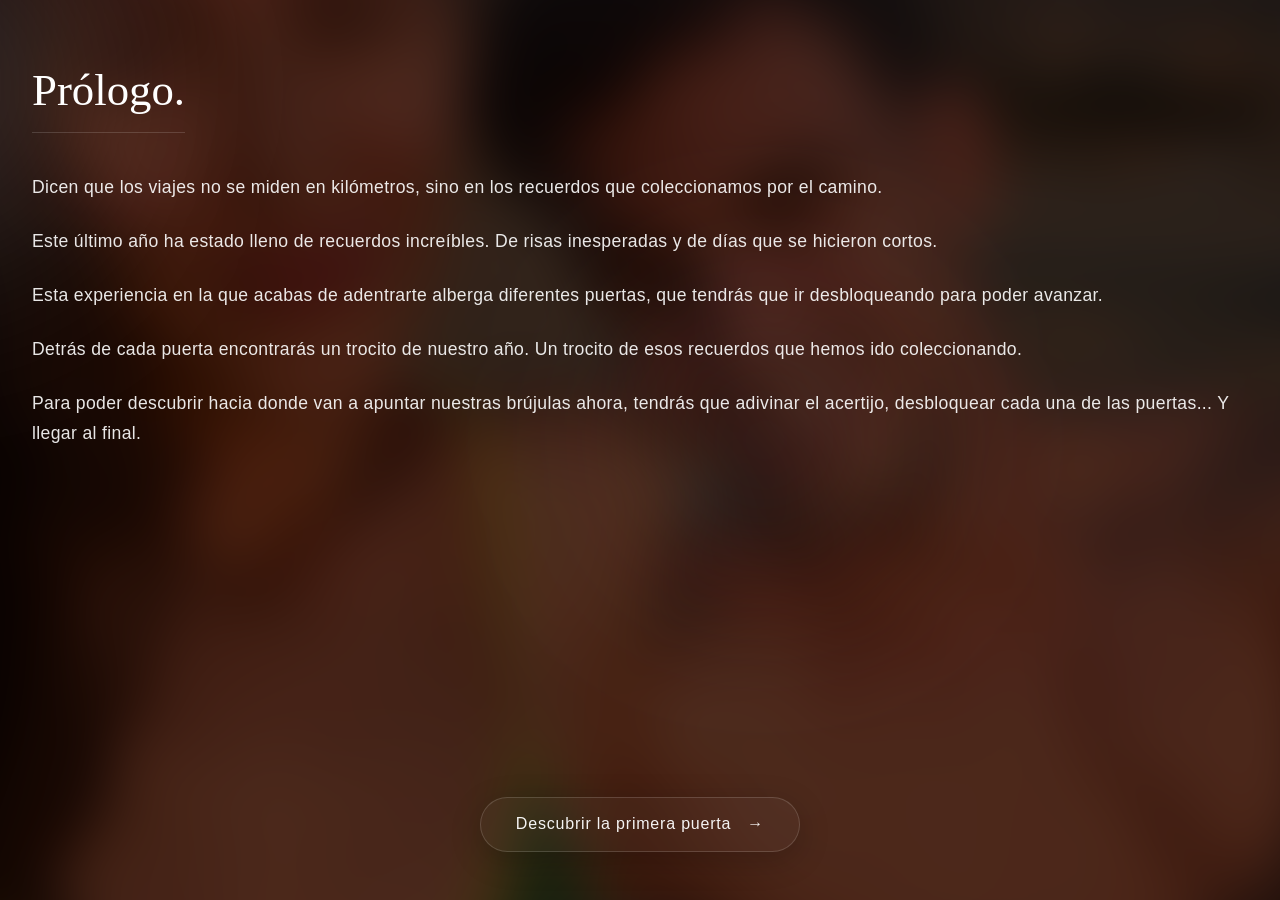
==== commit d4a57b7b: "Text improvement" ====
--- a/carta.html
+++ b/carta.html
@@ -37,22 +37,25 @@
 
             <article class="letter-body">
                 <p class="animate-fade-in-up delay-2">
-                    Dicen que los viajes no se miden en kilómetros, sino en los momentos que coleccionamos por el camino.
+                    Dicen que los viajes no se miden en kilómetros, sino en los recuerdos que coleccionamos por el camino.
                 </p>
                 <p class="animate-fade-in-up delay-3">
-                    Este último año ha estado lleno de capítulos increíbles. De risas inesperadas, de días que se hicieron cortos y de esa forma tan nuestra de entender el mundo.
+                    Este último año ha estado lleno de recuerdos increíbles. De risas inesperadas y de días que se hicieron cortos.
                 </p>
                 <p class="animate-fade-in-up delay-4">
-                    Antes de que descubras hacia dónde apuntan nuestras brújulas ahora, quiero que te detengas un momento. 
+                    Esta experiencia en la que acabas de adentrarte alberga diferentes puertas, que tendrás que ir desbloqueando para poder avanzar.   
                 </p>
                 <p class="animate-fade-in-up delay-5">
-                    Detrás de cada puerta de esta experiencia, hay un pedazo de nuestro año. Solo quien conoce nuestra historia podrá abrirlas todas.
+                    Detrás de cada puerta encontrarás un trocito de nuestro año. Un trocito de esos recuerdos que hemos ido coleccionando.    
+                </p>
+                <p class="animate-fade-in-up delay-6">
+                    Para poder descubrir hacia donde van a apuntar nuestras brújulas ahora, tendrás que adivinar el acertijo, desbloquear cada una de las puertas... Y llegar al final.
                 </p>
             </article>
 
             <footer class="letter-footer animate-fade-in-up delay-6">
                 <button id="btn-to-door1" class="continue-button" type="button">
-                    <span class="continue-label">Ir a la primera puerta</span>
+                    <span class="continue-label">Descubrir la primera puerta</span>
                     <span class="continue-arrow" aria-hidden="true">→</span>
                 </button>
             </footer>
--- a/style.css
+++ b/style.css
@@ -1794,4 +1794,85 @@
 }
 .fs-barcode {
     opacity: 0.85;
+}
+
+/* =================================================
+   SCROLL COMPLETO Y NATURAL PARA EL PRÓLOGO (PUERTA 1)
+================================================== */
+#stage-intro {
+    justify-content: flex-start; /* Evita que el texto largo se corte por arriba */
+    overflow-y: auto;
+    -webkit-overflow-scrolling: touch;
+    padding-top: 4rem; /* Un poco de aire por arriba */
+}
+
+#stage-intro .door-content {
+    /* Deshacemos los cambios fijos de antes */
+    flex: none;
+    overflow: visible;
+    -webkit-mask-image: none;
+    mask-image: none;
+    
+    /* Magia de diseño: si el texto es corto se centra, si es largo respeta el orden */
+    margin-top: auto; 
+}
+
+#stage-intro .door-footer {
+    margin-bottom: auto;
+    margin-top: 3rem; /* Separación clara entre el final del texto y el botón */
+    padding-bottom: 4rem; /* Espacio extra al final para que el botón no quede pegado al borde del móvil */
+}
+
+/* Ocultamos la barra de scroll (la línea gris lateral) para mantener la limpieza de Apple */
+#stage-intro::-webkit-scrollbar {
+    display: none;
+}
+#stage-intro {
+    scrollbar-width: none;
+}
+
+/* =================================================
+   NAVEGACIÓN DE PISTAS (FLECHAS)
+================================================== */
+.clue-nav-container {
+    display: flex;
+    justify-content: center;
+    align-items: center;
+    gap: 1.5rem;
+    margin-top: 1rem;
+}
+
+.nav-arrow-btn {
+    background: rgba(255, 255, 255, 0.05);
+    border: 1px solid rgba(212, 175, 55, 0.4); /* Dorado sutil */
+    border-radius: 50%;
+    width: 42px;
+    height: 42px;
+    color: #d4af37;
+    display: flex;
+    align-items: center;
+    justify-content: center;
+    cursor: pointer;
+    transition: all 0.3s ease;
+    outline: none;
+}
+
+.nav-arrow-btn:disabled {
+    opacity: 0.2;
+    cursor: default;
+    border-color: rgba(255, 255, 255, 0.1);
+    color: rgba(255, 255, 255, 0.4);
+}
+
+.nav-arrow-btn:not(:disabled):active {
+    background: rgba(212, 175, 55, 0.2);
+    transform: scale(0.9);
+}
+
+.clue-indicator {
+    color: #ffffff;
+    font-size: 0.9rem;
+    letter-spacing: 0.25em;
+    font-family: var(--font-sans);
+    font-weight: 500;
 }
